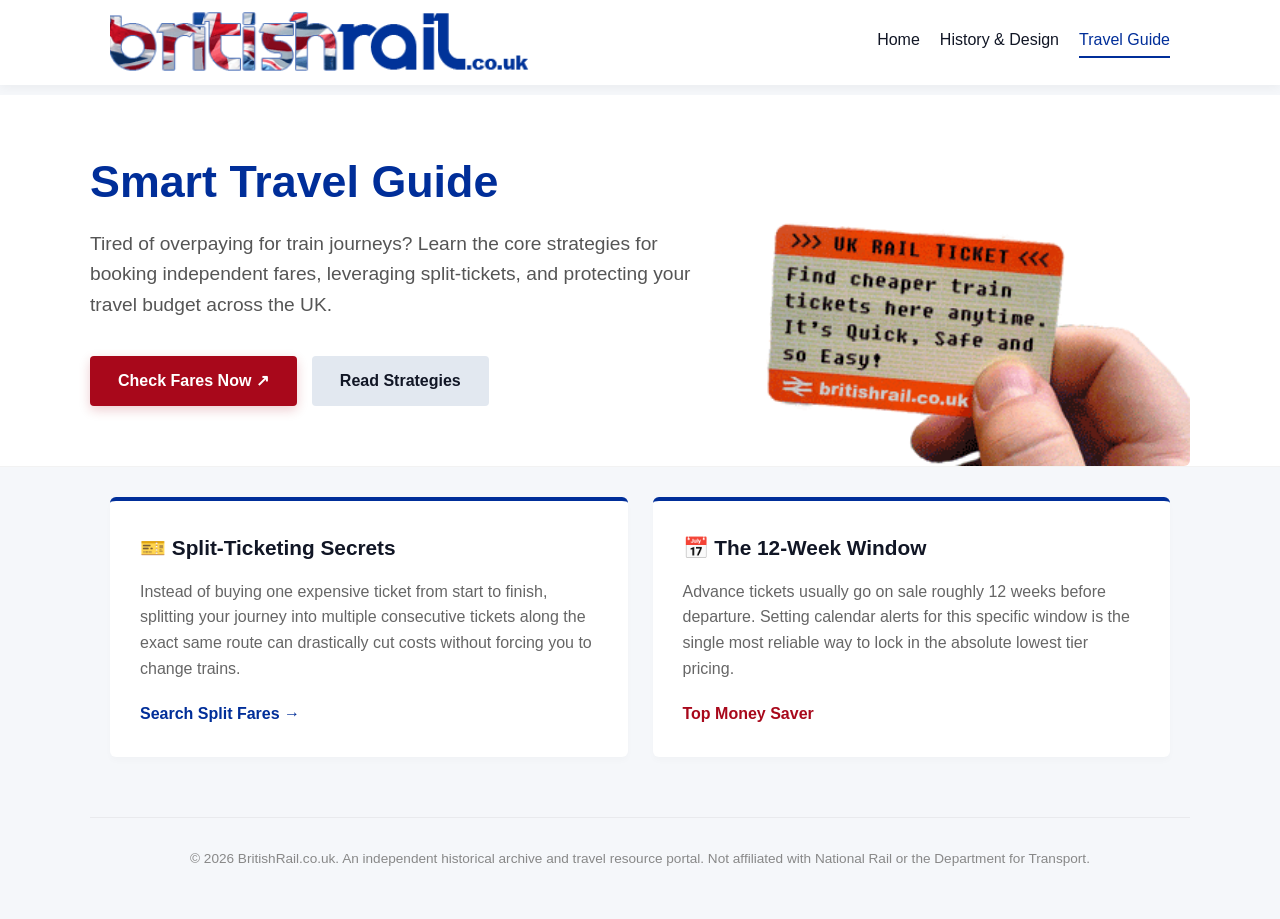
==== guide.html @ da9692fc "Initial commit of polished layout with ad container" ====
<!DOCTYPE html>
<html lang="en">
<head>
    <meta charset="UTF-8">
    <meta name="viewport" content="width=device-width, initial-scale=1.0">
    <title>Smart Travel Guide | Beat the Rail Fares</title>
    <meta name="description" content="Master UK rail travel with independent insider tips on split-ticketing, advance booking windows, and maximizing Railcard discounts.">
    <link rel="stylesheet" href="assets/css/style.css">
    <link rel="icon" type="image/x-icon" href="favicon.ico">
</head>
<body>

    <header class="site-header">
        <div class="header-container">
            <div class="logo">
                <a href="index.html">
                    <img src="assets/images/logo.png" alt="British Rail Logo">
                </a>
            </div>
            <nav class="main-nav">
                <a href="index.html">Home</a>
                <a href="history.html">History & Design</a>
                <a href="guide.html" class="active">Travel Guide</a>
            </nav>
        </div>
    </header>
            
    <main class="hero-section">
        <div class="hero-split-container">
            
            <div class="hero-text-side">
                <h1>Smart Travel Guide</h1>
                <p class="hero-lead">Tired of overpaying for train journeys? Learn the core strategies for booking independent fares, leveraging split-tickets, and protecting your travel budget across the UK.</p>
                
                <div class="cta-container">
                    <a href="https://www.thetrainline.com" target="_blank" rel="noopener noreferrer" class="btn btn-primary">
                        Check Fares Now ↗
                    </a>
                    <a href="#strategies" class="btn btn-secondary">Read Strategies</a>
                </div>
            </div>

            <img src="assets/images/ticket.png" alt="UK Ticketing Guide" class="hero-ticket-img">

        </div>
    </main>

    <section id="strategies" class="info-grid">
        <div class="grid-card">
            <h3>🎫 Split-Ticketing Secrets</h3>
            <p>Instead of buying one expensive ticket from start to finish, splitting your journey into multiple consecutive tickets along the exact same route can drastically cut costs without forcing you to change trains.</p>
            <a href="https://www.thetrainline.com" target="_blank" rel="noopener noreferrer" class="card-link">Search Split Fares →</a>
        </div>
        <div class="grid-card">
            <h3>📅 The 12-Week Window</h3>
            <p>Advance tickets usually go on sale roughly 12 weeks before departure. Setting calendar alerts for this specific window is the single most reliable way to lock in the absolute lowest tier pricing.</p>
            <span class="card-link" style="color: var(--logo-red);">Top Money Saver</span>
        </div>
    </section>

    <footer class="site-footer">
        <p>&copy; 2026 BritishRail.co.uk. An independent historical archive and travel resource portal. Not affiliated with National Rail or the Department for Transport.</p>
    </footer>

</body>
</html>
---- assets/css/style.css ----
/* ==========================================================================
   BRITISH RAIL PORTAL - MAIN PRODUCTION STYLESHEET
   ========================================================================== */

/* 1. Global Reset & Variables */
:root {
    --logo-blue: #002e99;     /* Deep royal blue from lettering */
    --logo-red: #a8081b;      /* Deeper, rich crimson from logo flag shadow */
    --br-dark: #111625;       /* Deep navy-charcoal for text readability */
    --br-light: #f5f7fa;      /* Clean, modern light gray background */
    --br-white: #ffffff;
    --font-stack: -apple-system, BlinkMacSystemFont, "Segoe UI", Roboto, Helvetica, Arial, sans-serif;
}

* {
    box-sizing: border-box;
    margin: 0;
    padding: 0;
}

body {
    font-family: var(--font-stack);
    background-color: var(--br-light);
    color: var(--br-dark);
    line-height: 1.6;
    padding-top: 95px; /* Fits header height dynamically on desktop */
}

/* 2. Header & Navigation */
.site-header {
    background-color: var(--br-white);
    box-shadow: 0 2px 10px rgba(0,0,0,0.05);
    position: fixed;
    top: 0;
    left: 0;
    width: 100%;
    z-index: 1000;
}

.header-container {
    max-width: 1100px;
    margin: 0 auto;
    display: flex;
    justify-content: space-between;
    align-items: center;
    padding: 10px 20px;
}

.logo {
    flex-shrink: 0;
}

.logo img {
    height: 65px; 
    width: auto;
    display: block;
    max-width: 100%;
    transition: transform 0.2s ease;
}

.logo img:hover {
    transform: scale(1.02);
}

.main-nav {
    display: flex;
    gap: 20px;
}

.main-nav a {
    text-decoration: none;
    color: var(--br-dark);
    font-weight: 500;
    transition: color 0.2s;
}

.main-nav a:hover, .main-nav a.active {
    color: var(--logo-blue);
    border-bottom: 2px solid var(--logo-blue);
    padding-bottom: 4px;
}

/* 3. Hero Section Split-Screen */
.hero-section {
    background-color: var(--br-white);
    padding: 60px 20px;
    border-bottom: 1px solid rgba(0,0,0,0.05);
}

.hero-split-container {
    max-width: 1100px;
    margin: 0 auto;
    display: flex;
    align-items: flex-end; 
    justify-content: space-between;
    gap: 40px;
    text-align: left;
}

.hero-text-side {
    flex: 1.2;
}

.hero-text-side h1 {
    font-size: 2.8rem;
    color: var(--logo-blue);
    margin-bottom: 20px;
    line-height: 1.2;
}

.hero-lead {
    font-size: 1.2rem;
    color: #555;
    margin-bottom: 35px;
}

/* Desktop sizing for ticket image */
.hero-ticket-img {
    flex: 0.8;
    max-width: 40%;
    height: auto;
    border-radius: 6px;
    margin-bottom: -60px; 
    z-index: 10;
    position: relative;
}

/* Call-To-Action Button Components */
.cta-container {
    display: flex;
    justify-content: flex-start;
    gap: 15px;
    flex-wrap: wrap;
}

.btn {
    display: inline-block;
    padding: 12px 28px;
    font-weight: 600;
    text-decoration: none;
    border-radius: 4px;
    transition: transform 0.1s, background-color 0.2s, box-shadow 0.2s;
}

.btn:active {
    transform: scale(0.98);
}

.btn-primary {
    background-color: var(--logo-red);
    color: var(--br-white);
    box-shadow: 0 4px 12px rgba(168, 8, 27, 0.2);
}

.btn-primary:hover {
    background-color: #8c0617;
    box-shadow: 0 4px 15px rgba(168, 8, 27, 0.3);
}

.btn-secondary {
    background-color: #e2e8f0;
    color: var(--br-dark);
}

.btn-secondary:hover {
    background-color: #cbd5e1;
}

/* 4. How It Works - Steps Grid */
.how-it-works {
    max-width: 1100px;
    margin: 80px auto 20px auto;
    padding: 0 20px;
}

.how-it-works h2 {
    color: var(--logo-blue);
    font-size: 1.8rem;
    margin-bottom: 10px;
    text-align: center;
}

.section-lead {
    text-align: center;
    color: #555;
    margin-bottom: 40px;
    font-size: 1.1rem;
}

.steps-grid {
    display: grid;
    grid-template-columns: repeat(auto-fit, minmax(220px, 1fr));
    gap: 20px;
}

.step-card {
    background: var(--br-white);
    padding: 20px;
    border-radius: 6px;
    box-shadow: 0 2px 4px rgba(0,0,0,0.02);
}

.step-number {
    color: var(--logo-blue);
    display: block;
    font-size: 1.8rem;
    font-weight: 800;
    margin-bottom: 4px;
    line-height: 1;
}

.step-title {
    display: block;
    font-size: 1.1rem;
    margin-bottom: 8px;
    color: var(--br-dark);
}

.highlight-text {
    color: var(--logo-red);
    font-weight: 600;
}

/* 5. Manual Ad Placement Controller */
.portal-ad-container {
    width: 100%;
    max-width: 1100px;
    margin: 50px auto 10px auto;
    padding: 0 20px;
    display: flex;
    flex-direction: column;
    align-items: center;
    justify-content: center;
    min-height: 140px;
}

/* 6. Bottom Informational Card Grid (Desktop Clean Slate) */
.info-grid {
    display: grid;
    grid-template-columns: repeat(auto-fit, minmax(300px, 1fr));
    gap: 25px;
    max-width: 1100px;
    margin: 30px auto 20px auto;
    padding: 0 20px;
    width: 100%;
}

.grid-card {
    background-color: var(--br-white);
    padding: 30px;
    border-radius: 6px;
    box-shadow: 0 4px 6px rgba(0,0,0,0.02);
    border-top: 4px solid var(--logo-blue);
}

.grid-card h3 {
    font-size: 1.3rem;
    margin-bottom: 15px;
}

.grid-card p {
    color: #666;
    margin-bottom: 20px;
}

.card-link {
    text-decoration: none;
    color: var(--logo-blue);
    font-weight: 600;
    transition: color 0.2s;
}

.card-link:hover {
    color: var(--logo-red);
}

/* 7. Site Footer */
.site-footer {
    width: 100%;
    max-width: 1100px;
    margin: 60px auto 20px auto;
    padding: 30px 20px;
    text-align: center;
    font-size: 0.85rem;
    color: #888;
    border-top: 1px solid rgba(0,0,0,0.05);
    clear: both;
}

/* ==========================================================================
   8. RESPONSIVE BREAKPOINTS (930px Layout Shift Optimization)
   ========================================================================== */

@media (max-width: 930px) {
    body { 
        padding-top: 150px; 
    } 
    
    .hero-section {
        background-color: var(--br-white); 
        padding: 40px 20px;
        border-bottom: 1px solid rgba(0,0,0,0.05);
    }
    
    .header-container { 
        flex-direction: column; 
        gap: 15px; 
        text-align: center; 
        padding: 15px 10px;
    }

    .main-nav {
        gap: 15px;
    }
    
    .hero-split-container { 
        display: flex;
        flex-direction: column; 
        text-align: center; 
        gap: 0; 
        align-items: center; 
    }

    .hero-text-side {
        display: contents;
    }

    .hero-text-side h1 {
        order: 1; 
        margin-bottom: 15px;
        text-align: center;
        width: 100%;
        font-size: 2.4rem;
    }

    .hero-lead {
        order: 2; 
        margin-bottom: 25px;
        text-align: center;
        width: 100%;
        max-width: 650px;
        line-height: 1.5;
    }

/* RESTORED: Fluid responsive scaling for the ticket asset */
    .hero-ticket-img {
        order: 3; 
        width: 65%;           /* Restores fluid scaling based on viewport width */
        max-width: 290px;     /* Prevents it from ballooning on mid-size screens */
        min-width: 210px;     /* Prevents it from shrinking to nothing on small devices */
        height: auto;
        display: block;
        margin: 0 auto 5px auto; /* Negative bottom margin drops the image down over the buttons */
        position: relative;        
        z-index: 5;           /* Keeps the ticket layer on top of the button borders */
    } 

    /* ADJUSTED: Centers and spaces the buttons perfectly underneath the ticket overlay */
    .cta-container { 
        order: 4; 
        justify-content: center; 
        width: 100%;
        margin-top: 10px;     /* Prevents the buttons from getting swallowed up completely */
        margin-bottom: 20px;
    }
}

@media (max-width: 480px) {
    body {
        padding-top: 170px;
    }
    .hero-text-side h1 { 
        font-size: 2rem; 
    }
    .main-nav {
        flex-wrap: wrap;
        justify-content: center;
        gap: 10px;
    }
    .main-nav a {
        font-size: 0.95rem;
    }
    .cta-container {
        flex-direction: column;
        width: 100%;
        align-items: center;
        gap: 12px;
    }
    .btn {
        width: 100%;
        max-width: 290px;
        text-align: center;
    }
    .hero-ticket-img {
        max-width: 260px; 
    }
}
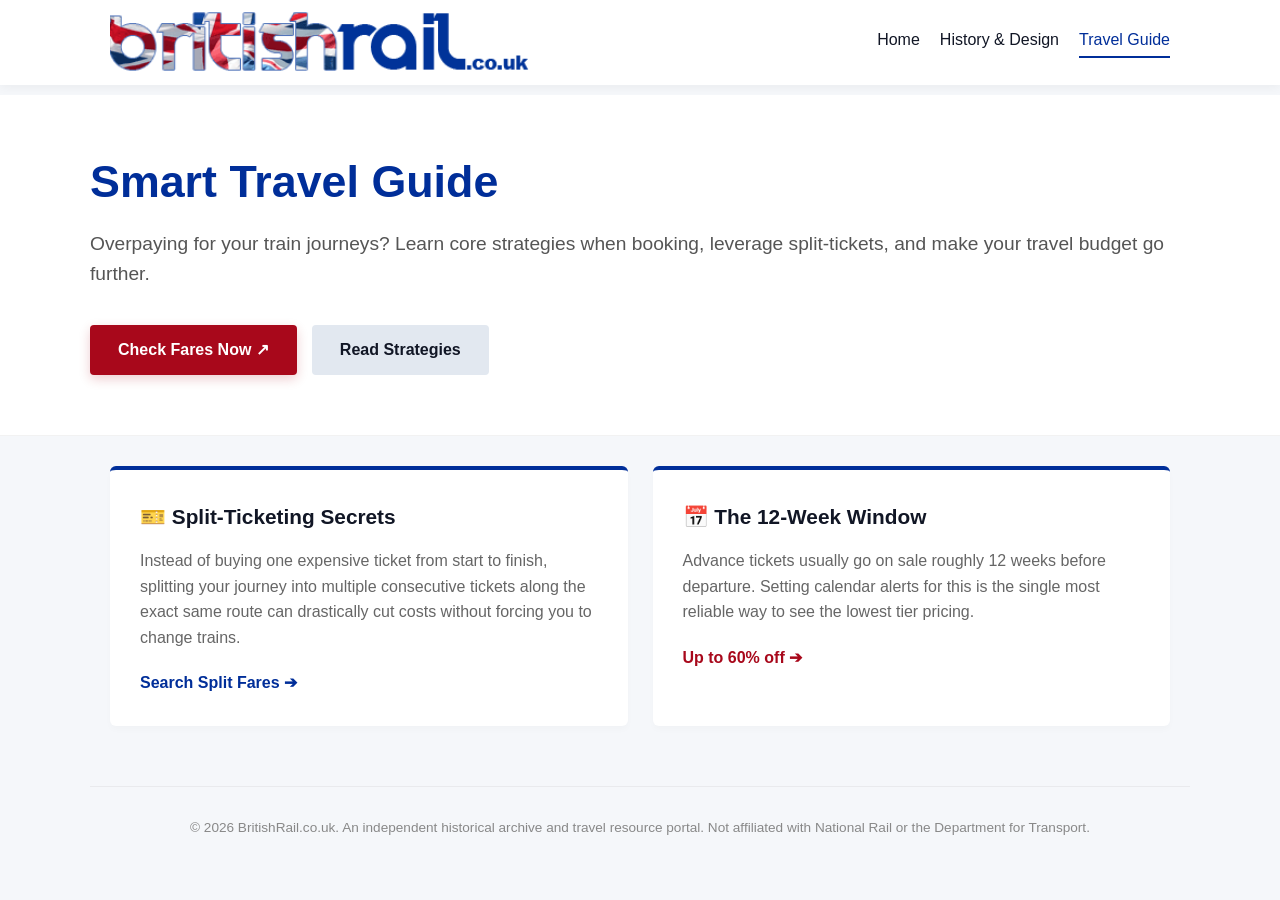
==== commit 9ffc70e3: "Automated update via Notepad++: guide.html" ====
--- a/guide.html
+++ b/guide.html
@@ -30,17 +30,17 @@
             
             <div class="hero-text-side">
                 <h1>Smart Travel Guide</h1>
-                <p class="hero-lead">Tired of overpaying for train journeys? Learn the core strategies for booking independent fares, leveraging split-tickets, and protecting your travel budget across the UK.</p>
+                <p class="hero-lead">Overpaying for your train journeys? Learn core strategies when booking, leverage split-tickets, and make your travel budget go further.</p>
                 
                 <div class="cta-container">
-                    <a href="https://www.thetrainline.com" target="_blank" rel="noopener noreferrer" class="btn btn-primary">
+                    <a href="https://www.thetrainline.com/trains/great-britain/split-tickets" target="_blank" rel="noopener noreferrer" class="btn btn-primary">
                         Check Fares Now ↗
                     </a>
                     <a href="#strategies" class="btn btn-secondary">Read Strategies</a>
                 </div>
             </div>
 
-            <img src="assets/images/ticket.png" alt="UK Ticketing Guide" class="hero-ticket-img">
+<!--        <img src="assets/images/ticket.png" alt="UK Ticketing Guide" class="hero-ticket-img"> -->
 
         </div>
     </main>
@@ -49,12 +49,12 @@
         <div class="grid-card">
             <h3>🎫 Split-Ticketing Secrets</h3>
             <p>Instead of buying one expensive ticket from start to finish, splitting your journey into multiple consecutive tickets along the exact same route can drastically cut costs without forcing you to change trains.</p>
-            <a href="https://www.thetrainline.com" target="_blank" rel="noopener noreferrer" class="card-link">Search Split Fares →</a>
+            <a href="https://www.thetrainline.com/trains/great-britain/split-tickets" target="_blank" rel="noopener noreferrer" class="card-link">Search Split Fares ➔</a>
         </div>
         <div class="grid-card">
             <h3>📅 The 12-Week Window</h3>
-            <p>Advance tickets usually go on sale roughly 12 weeks before departure. Setting calendar alerts for this specific window is the single most reliable way to lock in the absolute lowest tier pricing.</p>
-            <span class="card-link" style="color: var(--logo-red);">Top Money Saver</span>
+            <p>Advance tickets usually go on sale roughly 12 weeks before departure. Setting calendar alerts for this is the single most reliable way to see the lowest tier pricing.</p>
+			<a href="https://www.thetrainline.com/trains/great-britain" target="_blank" rel="noopener noreferrer" style="color: var(--logo-red);" class="card-link">Up to 60% off ➔</a>
         </div>
     </section>
 
--- a/assets/css/style.css
+++ b/assets/css/style.css
@@ -55,6 +55,7 @@
     width: auto;
     display: block;
     max-width: 100%;
+    object-fit: contain; /* FIX: Guarantees the logo can never be squashed horizontally */
     transition: transform 0.2s ease;
 }
 
@@ -245,12 +246,16 @@
     width: 100%;
 }
 
+/* Bottom Info Grid Panels */
 .grid-card {
     background-color: var(--br-white);
     padding: 30px;
     border-radius: 6px;
     box-shadow: 0 4px 6px rgba(0,0,0,0.02);
     border-top: 4px solid var(--logo-blue);
+    
+    /* FIX: Prevents the fixed header from covering the card title on anchor jumps */
+    scroll-margin-top: 110px; 
 }
 
 .grid-card h3 {
@@ -350,7 +355,7 @@
         min-width: 210px;     /* Prevents it from shrinking to nothing on small devices */
         height: auto;
         display: block;
-        margin: 0 auto 5px auto; /* Negative bottom margin drops the image down over the buttons */
+        margin: 0 auto 5px auto;
         position: relative;        
         z-index: 5;           /* Keeps the ticket layer on top of the button borders */
     } 
